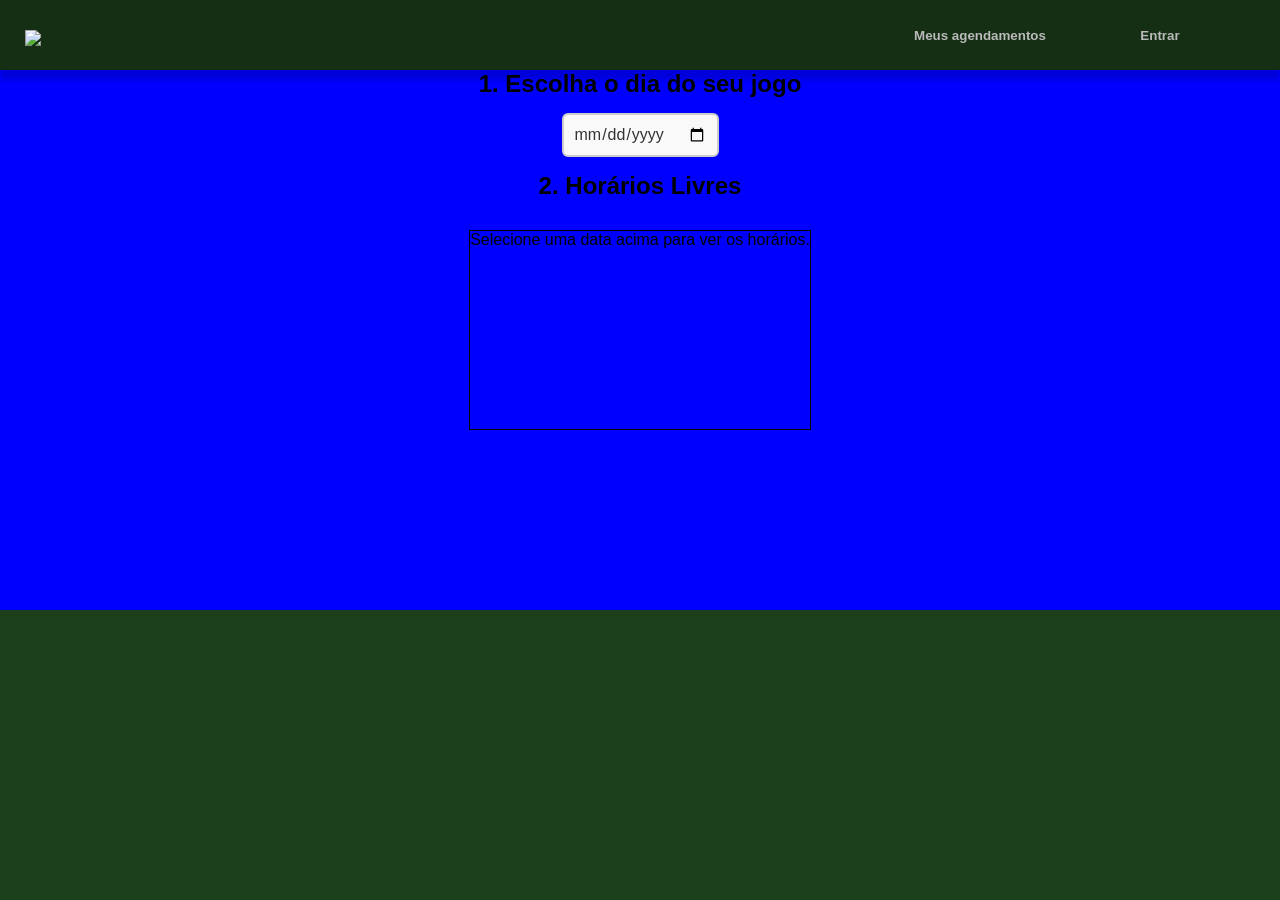
==== index.html @ 5338c464 "fix: update button onclick handler and add Content-Type header in fetch request" ====
<!DOCTYPE html>
<html lang="pt-br">
<head>
    <meta charset="UTF-8">
    <meta name="viewport" content="width=device-width, initial-scale=1.0">
    <title>Document</title>
    <link rel="stylesheet" href="css/estilo-index.css">
</head>
<body>
     <header class="cabecalho">
       <a href="#"><img src="img/Logo do Helpdesk do Grupo Icom.png"></a>
        <nav class="cabecalho-menu">
            <button onclick="" id="meusChamados" class="cabecalho-menu-item">Meus agendamentos</button>
            <button onclick="login()" id="entrar" class="cabecalho-menu-item">Entrar</button>
        </nav>

        <!--
        <div class="burguer">
            <div class="linha1"></div>
            <div class="linha2"></div>
            <div class="linha3"></div>
        </div>-->
    </header>

    <main class="corpo">

        <section id="principal" style="display: none;">

            <div class="container">
                <div class="apresentacao">
                    <div class="titulo">
                        <h1>Escolha um horário e marque o seu futebol com os amigos.</h1>
                        <button type="button" id="btn-agendar">Agendar quadra</button>
                    </div>
                </div>
                <div class="ilustracao">
                    <img src="img/quadra.jpeg" alt="quadras" id="img-quadra">
                </div>
            </div>

        </section><!--final section principal-->


        <section id="agendamento" style="display: block;">
            <div id="calendario">
                <h2>1. Escolha o dia do seu jogo</h2>
                <!-- O campo de calendário padrão do HTML -->
                <input type="date" id="input-data">

                <h2>2. Horários Livres</h2>
                <!-- Uma caixa vazia onde o JS vai colocar os botões -->
                <div id="caixa-horarios">
                    <p>Selecione uma data acima para ver os horários.</p>
                </div>
            </div>
        </section><!--final section agendamento-->

    </main>
    <script src="script.js"></script>
</body>
</html>
---- css/estilo-index.css ----
*{
    margin: 0;
    padding: 0;
    box-sizing: border-box;
    font-family: "Mona Sans VF", -apple-system, BlinkMacSystemFont, "Segoe UI", "Noto Sans", Helvetica, Arial, sans-serif, "Apple Color Emoji", "Segoe UI Emoji";

}

body{
    background: #1c401b;
    height: 100vh;
}


/*PARTE DO MENU*/
.cabecalho{
    height: 70px;
    display: flex;
    align-items: center;
    justify-content: space-between;
    background-color: #142f13;
    backdrop-filter: blur(10px) ;
    -webkit-backdrop-filter: blur(10px);
    box-shadow: 0px 10px 5px #00000025;
    
    
}

.cabecalho img{
    width: 80px;
    height: auto;
    margin-top: 10px;
    margin-left: 25px;
    cursor: pointer;
}

.cabecalho-menu{
    display: flex;
    margin-right: 30px;
}

.cabecalho-menu button{
    width: 20vh;
    height: 50px;
    gap: 30px;
    border: none;
    border-radius: 15px;
    font-weight: 600;
    color: rgb(186, 186, 186);
    background-color: transparent;
}

.cabecalho-menu-item:hover{
    color: #ffffff;
    cursor: pointer;
}

.cabecalho-menu button.active{
    background-color: rgb(15, 174, 34);
    color: #fff;
}

/*CORPO*/
.container{
    margin-top: 40px;
    height: 80vh;
    display: flex;
    justify-content: space-between;
    /*background-color: red;*/
    color: #fff;
}

/*PARTE DO TEXTO*/
.apresentacao{
    width: 45%;
    align-items:center;
    /*background-color: blue;*/
}

.titulo{
    width: 60%;
    height: 25vh;
    display: flex;
    flex-direction: column;
    justify-content: center;
    font-size: 20px;
    margin-top: 150px;
    margin-left: 170px;
    gap: 20px;
}

.titulo #btn-agendar{
    width: 35vh;
    height: 35px;
    border-radius: 15px;
    font-size: 18px;    
    font-weight: 500;
    border: none;
    background-color: #276f25;
    color: #fff;
}

#btn-agendar:hover{
    cursor: pointer;
    background-color: #1b6e1a;
    box-shadow: 0 0 15px rgba(0, 164, 38, 0.8);
}

/*PARTE DA IMAGEM*/
.ilustracao{
    width: 55%;
    overflow: hidden;
    background-color: gray;
}

.ilustracao img{
    border-radius: 15px;
    width: 95%;
    height: 95%;
    margin-right: 50px;
}


/*SECTION AGENDAMENTO*/

#calendario{
    height: 60vh;
    display: flex;
    flex-direction: column;
    align-items: center;
    gap: 15px;
    background-color: blue;
}

#calendario input#input-data[type="date"] {
    padding: 10px;
    border: 2px solid #ccc;
    border-radius: 6px;
    background-color: #f9f9f9;
    font-size: 16px;
    color: #333;
    outline: none;
}


/* Estilo para a caixa dos botões */
#caixa-horarios {
    display: flex;
    border: 1px solid black;
    gap: 10px;
    flex-wrap: wrap;
    margin-top: 15px;
    min-height: 200px;
}

/* Estilo para os botões de horário que o JS vai criar */
.btn-horario {
    padding: 10px 20px;
    background-color: #4CAF50;
    color: white;
    border: none;
    border-radius: 5px;
    cursor: pointer;
    font-size: 16px;
    height: 45px;
}

.btn-horario:hover {
    background-color: #45a049;
}
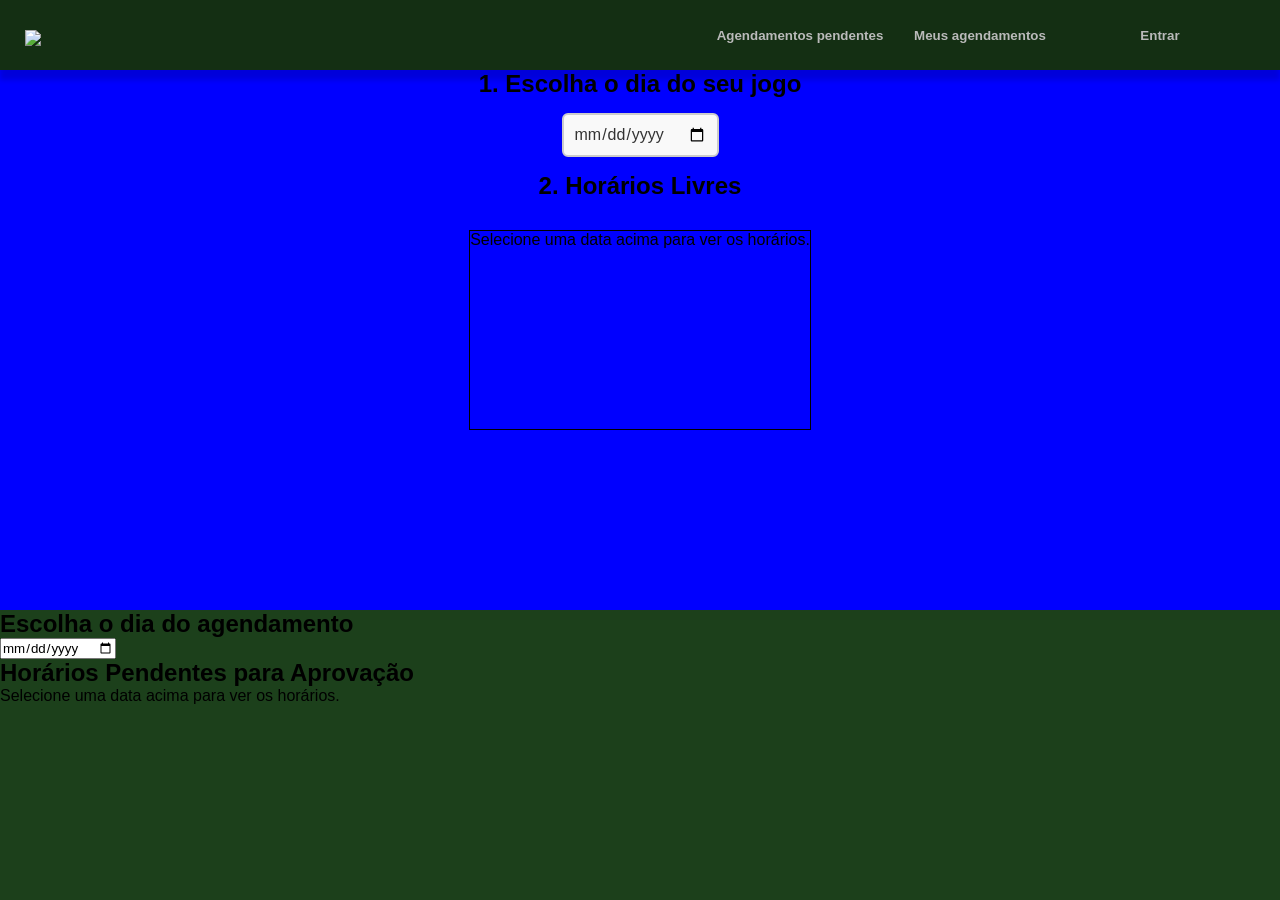
==== commit d790bc0a: "feat: add section for pending appointments and implement fetching of available times" ====
--- a/index.html
+++ b/index.html
@@ -10,6 +10,7 @@
      <header class="cabecalho">
        <a href="#"><img src="img/Logo do Helpdesk do Grupo Icom.png"></a>
         <nav class="cabecalho-menu">
+            <button class="cabecalho-menu-item">Agendamentos pendentes</button>
             <button onclick="" id="meusChamados" class="cabecalho-menu-item">Meus agendamentos</button>
             <button onclick="login()" id="entrar" class="cabecalho-menu-item">Entrar</button>
         </nav>
@@ -55,6 +56,19 @@
             </div>
         </section><!--final section agendamento-->
 
+        <section id="agendamentosPedentes">
+            <div id="calendarioPendente">
+                <h1>Escolha o dia do agendamento</h1>
+                <input type="date" id="input-data-pendente">
+
+                <h2>Horários Pendentes para Aprovação</h2>
+
+                <div id="caixa-horarios-pendentes">
+                    <p>Selecione uma data acima para ver os horários.</p>
+                </div>
+            </div>
+        </section>
+
     </main>
     <script src="script.js"></script>
 </body>
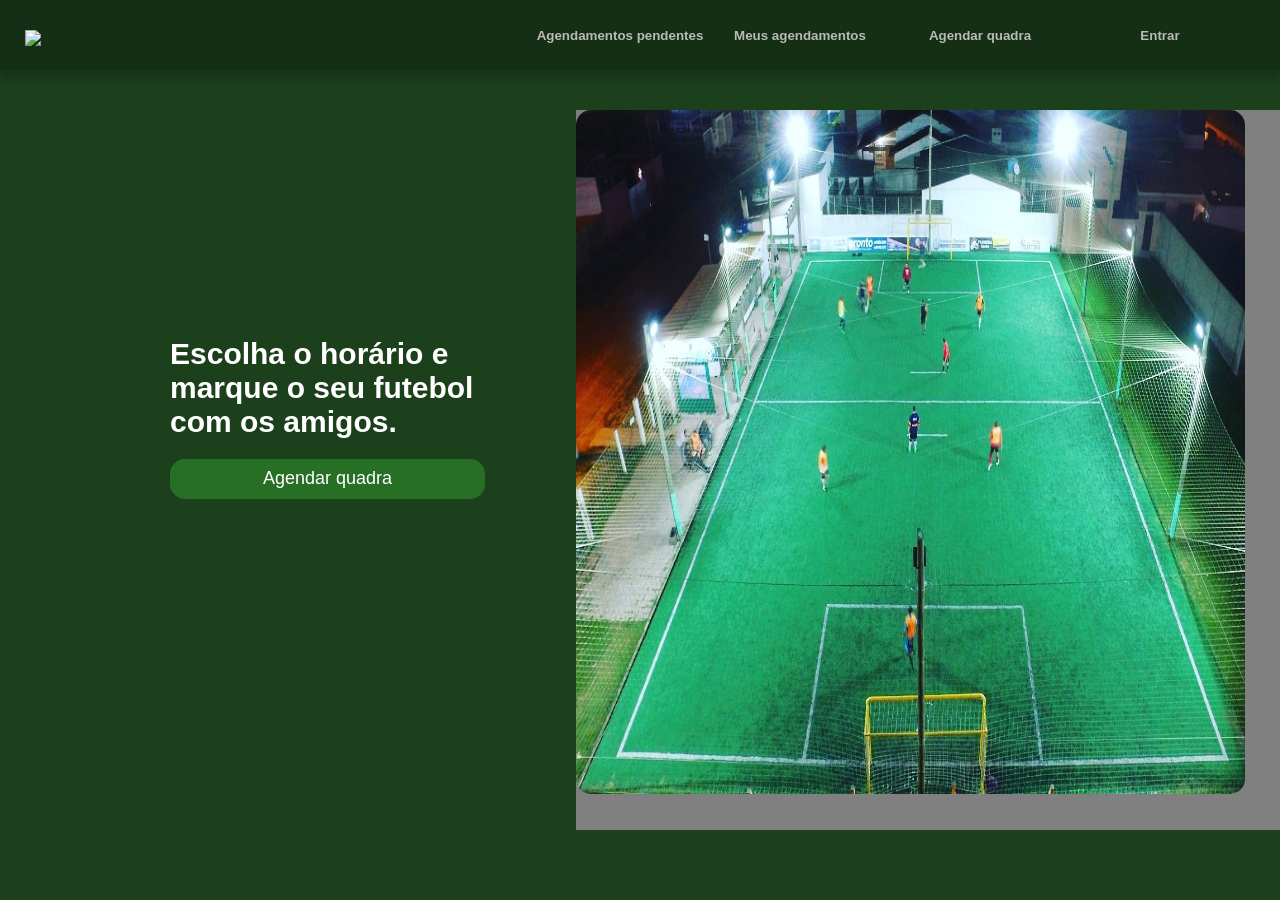
==== commit dd659423: "feat: implement styles for pending appointments and update HTML structure for better user interactio" ====
--- a/index.html
+++ b/index.html
@@ -10,8 +10,9 @@
      <header class="cabecalho">
        <a href="#"><img src="img/Logo do Helpdesk do Grupo Icom.png"></a>
         <nav class="cabecalho-menu">
-            <button class="cabecalho-menu-item">Agendamentos pendentes</button>
-            <button onclick="" id="meusChamados" class="cabecalho-menu-item">Meus agendamentos</button>
+            <button onclick="mostrarAgendamentosPendentes()" class="cabecalho-menu-item">Agendamentos pendentes</button>
+            <button onclick="mostrarMeusAgendamentos()" id="meusChamados" class="cabecalho-menu-item">Meus agendamentos</button>
+            <button onclick="mostrarAgendamento()" id="agendar" class="cabecalho-menu-item">Agendar quadra</button>
             <button onclick="login()" id="entrar" class="cabecalho-menu-item">Entrar</button>
         </nav>
 
@@ -25,13 +26,14 @@
 
     <main class="corpo">
 
-        <section id="principal" style="display: none;">
+        <!--SECTION PARA FAZER AGENDAMENTO-->
+        <section id="principal" style="display: block;">
 
             <div class="container">
                 <div class="apresentacao">
                     <div class="titulo">
-                        <h1>Escolha um horário e marque o seu futebol com os amigos.</h1>
-                        <button type="button" id="btn-agendar">Agendar quadra</button>
+                        <h1>Escolha o horário e marque o seu futebol com os amigos.</h1>
+                        <button type="button" id="btn-agendar" onclick="mostrarAgendamento()">Agendar quadra</button>
                     </div>
                 </div>
                 <div class="ilustracao">
@@ -41,8 +43,8 @@
 
         </section><!--final section principal-->
 
-
-        <section id="agendamento" style="display: block;">
+        <!--SECTION PARA APROVAR AGENDAMENTOS-->
+        <section id="agendamento" style="display: none;">
             <div id="calendario">
                 <h2>1. Escolha o dia do seu jogo</h2>
                 <!-- O campo de calendário padrão do HTML -->
@@ -56,15 +58,30 @@
             </div>
         </section><!--final section agendamento-->
 
-        <section id="agendamentosPedentes">
-            <div id="calendarioPendente">
+        
+        <section id="agendamentosPedentes" style="display: none;">
+            <button type="button" id="btn-voltar" onclick="mostrarAgendamento()">Voltar</button>
+            <div id="titulo">
                 <h1>Escolha o dia do agendamento</h1>
                 <input type="date" id="input-data-pendente">
+                <button type="button" id="btn-buscar-pendente" onclick="buscarHorariosPendentes()">Buscar</button>
+            </div>
 
-                <h2>Horários Pendentes para Aprovação</h2>
+            <h2>Horários Pendentes para Aprovação</h2>
+                
+            <div id="container">
+                <div class="caixa-horarios-pendentes">
+                    <div class="comeco-horario-pendente">
+                        <p>hora.idAgendamento<p>
+                        <p>hora.emailUsuario</p>
+                        <p>hora.idQuadra</p>
+                    </div>
 
-                <div id="caixa-horarios-pendentes">
-                    <p>Selecione uma data acima para ver os horários.</p>
+                    <div class="meio-horario-pendente">
+                        <p>${hora.diaSemana}</p>
+                        <p>${hora.horarioInicio} às ${hora.horarioFinal}</p>
+                        <p>${hora.statusAgendamento}</p>
+                    </div>
                 </div>
             </div>
         </section>
--- a/css/estilo-index.css
+++ b/css/estilo-index.css
@@ -1,3 +1,6 @@
+@import "estilo-calendario.css";
+@import "estilo-calendario-pendente.css";
+
 *{
     margin: 0;
     padding: 0;
@@ -79,7 +82,7 @@
 
 .titulo{
     width: 60%;
-    height: 25vh;
+    height: 35vh;
     display: flex;
     flex-direction: column;
     justify-content: center;
@@ -91,7 +94,7 @@
 
 .titulo #btn-agendar{
     width: 35vh;
-    height: 35px;
+    height: 40px;
     border-radius: 15px;
     font-size: 18px;    
     font-weight: 500;
@@ -121,50 +124,3 @@
 }
 
 
-/*SECTION AGENDAMENTO*/
-
-#calendario{
-    height: 60vh;
-    display: flex;
-    flex-direction: column;
-    align-items: center;
-    gap: 15px;
-    background-color: blue;
-}
-
-#calendario input#input-data[type="date"] {
-    padding: 10px;
-    border: 2px solid #ccc;
-    border-radius: 6px;
-    background-color: #f9f9f9;
-    font-size: 16px;
-    color: #333;
-    outline: none;
-}
-
-
-/* Estilo para a caixa dos botões */
-#caixa-horarios {
-    display: flex;
-    border: 1px solid black;
-    gap: 10px;
-    flex-wrap: wrap;
-    margin-top: 15px;
-    min-height: 200px;
-}
-
-/* Estilo para os botões de horário que o JS vai criar */
-.btn-horario {
-    padding: 10px 20px;
-    background-color: #4CAF50;
-    color: white;
-    border: none;
-    border-radius: 5px;
-    cursor: pointer;
-    font-size: 16px;
-    height: 45px;
-}
-
-.btn-horario:hover {
-    background-color: #45a049;
-}
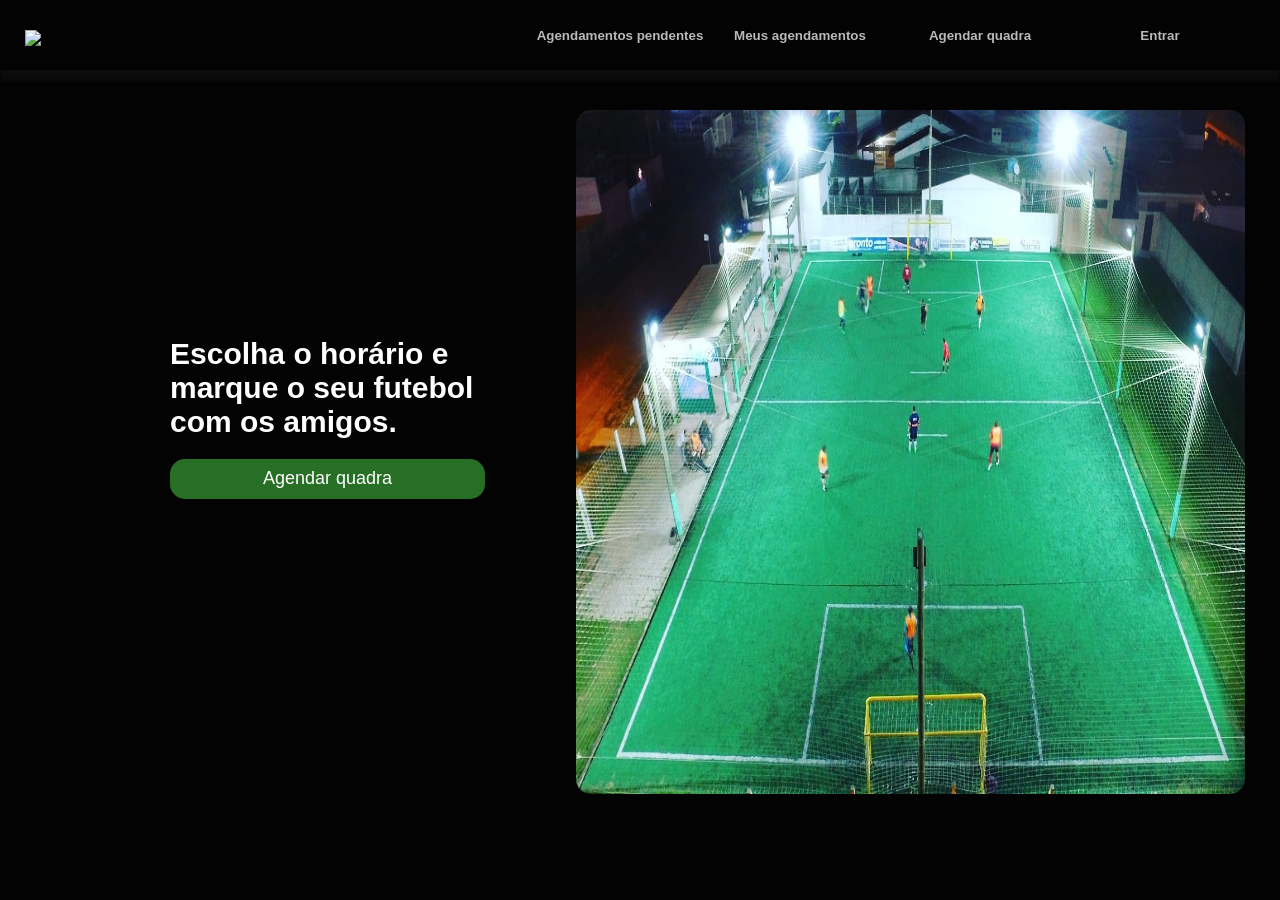
==== commit 08a385cb: "feat: enhance styles for pending appointments and update HTML structure for better user experience" ====
--- a/index.html
+++ b/index.html
@@ -45,39 +45,62 @@
 
         <!--SECTION PARA APROVAR AGENDAMENTOS-->
         <section id="agendamento" style="display: none;">
-            <div id="calendario">
-                <h2>1. Escolha o dia do seu jogo</h2>
-                <!-- O campo de calendário padrão do HTML -->
-                <input type="date" id="input-data">
-
-                <h2>2. Horários Livres</h2>
+            <div id="container-agendamento">
+                <div id="calendario">
+                    <h2>1. Escolha o dia para o seu jogo</h2>
+                    <!-- O campo de calendário padrão do HTML -->
+                    <input type="date" id="input-data">
+                </div>
+                <h3 class="mg-erro">Esta data não está mais disponível</h3>
                 <!-- Uma caixa vazia onde o JS vai colocar os botões -->
                 <div id="caixa-horarios">
-                    <p>Selecione uma data acima para ver os horários.</p>
+                    <div class="caixa-horarios-livres">
+                        <p></p>
+                    </div>
                 </div>
             </div>
         </section><!--final section agendamento-->
+
 
         
         <section id="agendamentosPedentes" style="display: none;">
             <button type="button" id="btn-voltar" onclick="mostrarAgendamento()">Voltar</button>
             <div id="titulo">
                 <h1>Escolha o dia do agendamento</h1>
-                <input type="date" id="input-data-pendente">
-                <button type="button" id="btn-buscar-pendente" onclick="buscarHorariosPendentes()">Buscar</button>
+                <div id="data-pendente">
+                    <input type="date" id="input-data-pendente">
+                    <button type="button" id="btn-buscar-pendente" onclick="buscarHorariosPendentes()">Buscar</button>
+                </div>
+
+                <h2 class="titulo-horarios-pendentes">Horários Pendentes para Aprovação</h2>
             </div>
-
-            <h2>Horários Pendentes para Aprovação</h2>
                 
             <div id="container">
                 <div class="caixa-horarios-pendentes">
                     <div class="comeco-horario-pendente">
+                        <p>hora.emailUsuario</p>
+                    </div>
+
+                    <div class="meio-horario-pendente">
+                        <p>${hora.diaSemana}</p>
+                        <p>${hora.horarioInicio} às ${hora.horarioFinal}</p>
+                        <p>${hora.statusAgendamento}</p>
+                    </div>
+                </div>
+            </div>
+        </section><!--final section agendamentos pendentes-->
+
+
+        <section id="detalhes-agendamentosPedentes" style="display: none;">
+            <div id="container-detalhes">
+                <div class="caixa-horarios-pendentes-detalhes">
+                    <div class="comeco-horario-pendente-detalhes">
                         <p>hora.idAgendamento<p>
                         <p>hora.emailUsuario</p>
                         <p>hora.idQuadra</p>
                     </div>
 
-                    <div class="meio-horario-pendente">
+                    <div class="meio-horario-pendente-detalhes">
                         <p>${hora.diaSemana}</p>
                         <p>${hora.horarioInicio} às ${hora.horarioFinal}</p>
                         <p>${hora.statusAgendamento}</p>
--- a/css/estilo-index.css
+++ b/css/estilo-index.css
@@ -1,5 +1,6 @@
 @import "estilo-calendario.css";
 @import "estilo-calendario-pendente.css";
+@import "estilo-detalhe-calendario-pendente.css";
 
 *{
     margin: 0;
@@ -10,8 +11,8 @@
 }
 
 body{
-    background: #1c401b;
-    height: 100vh;
+    background: #030303;
+    color: #fff;
 }
 
 
@@ -21,10 +22,10 @@
     display: flex;
     align-items: center;
     justify-content: space-between;
-    background-color: #142f13;
+    background-color: #030303;
     backdrop-filter: blur(10px) ;
     -webkit-backdrop-filter: blur(10px);
-    box-shadow: 0px 10px 5px #00000025;
+    box-shadow: 0px 10px 5px #4e4e4e25;
     
     
 }
@@ -113,7 +114,7 @@
 .ilustracao{
     width: 55%;
     overflow: hidden;
-    background-color: gray;
+    /*background-color: gray;*/
 }
 
 .ilustracao img{
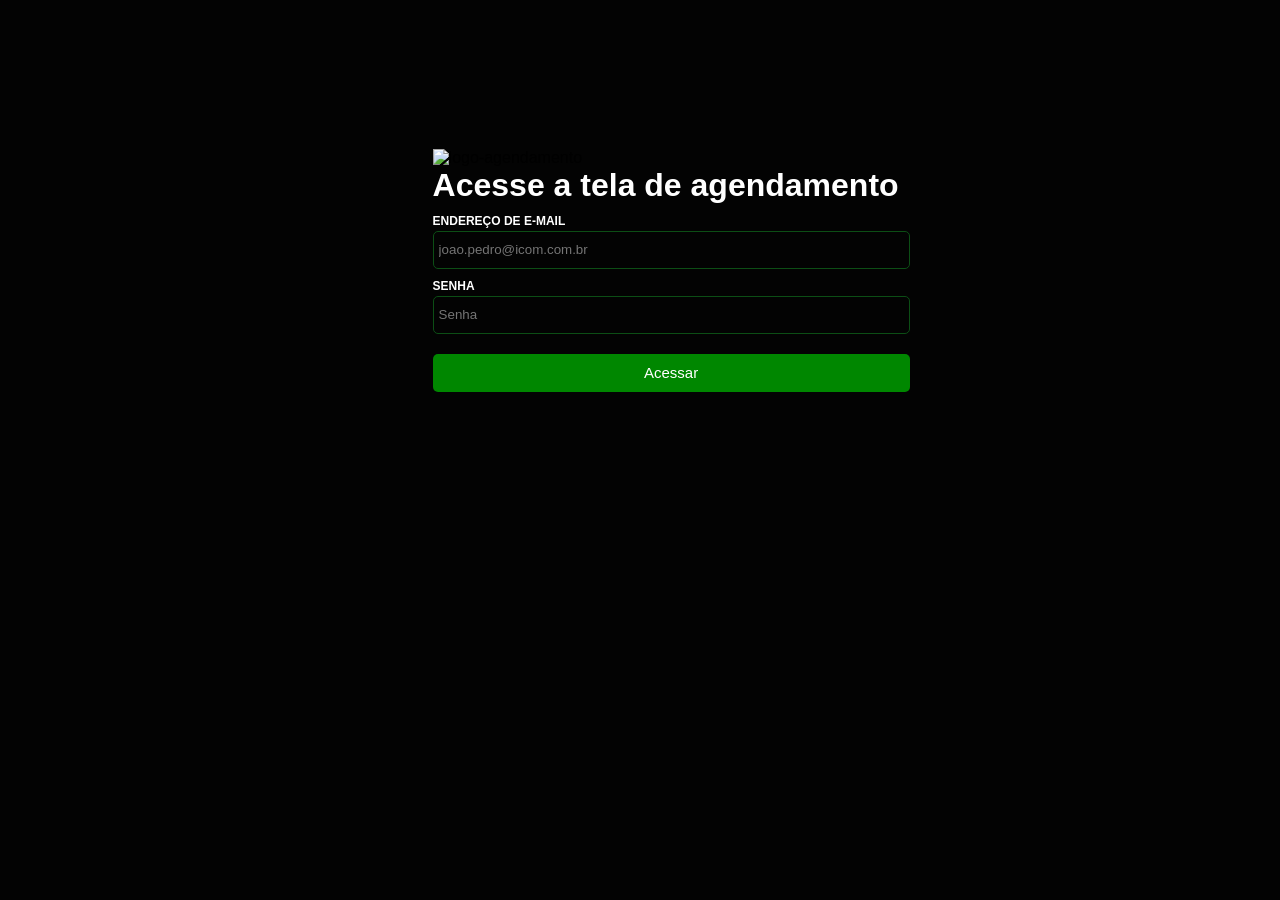
==== commit f90b2666: "feat: update authentication flow by changing login to logout and enhancing token handling" ====
--- a/index.html
+++ b/index.html
@@ -13,7 +13,7 @@
             <button onclick="mostrarAgendamentosPendentes()" class="cabecalho-menu-item">Agendamentos pendentes</button>
             <button onclick="mostrarMeusAgendamentos()" id="meusChamados" class="cabecalho-menu-item">Meus agendamentos</button>
             <button onclick="mostrarAgendamento()" id="agendar" class="cabecalho-menu-item">Agendar quadra</button>
-            <button onclick="login()" id="entrar" class="cabecalho-menu-item">Entrar</button>
+            <button onclick="logout()" id="entrar" class="cabecalho-menu-item">Sair</button>
         </nav>
 
         <!--
